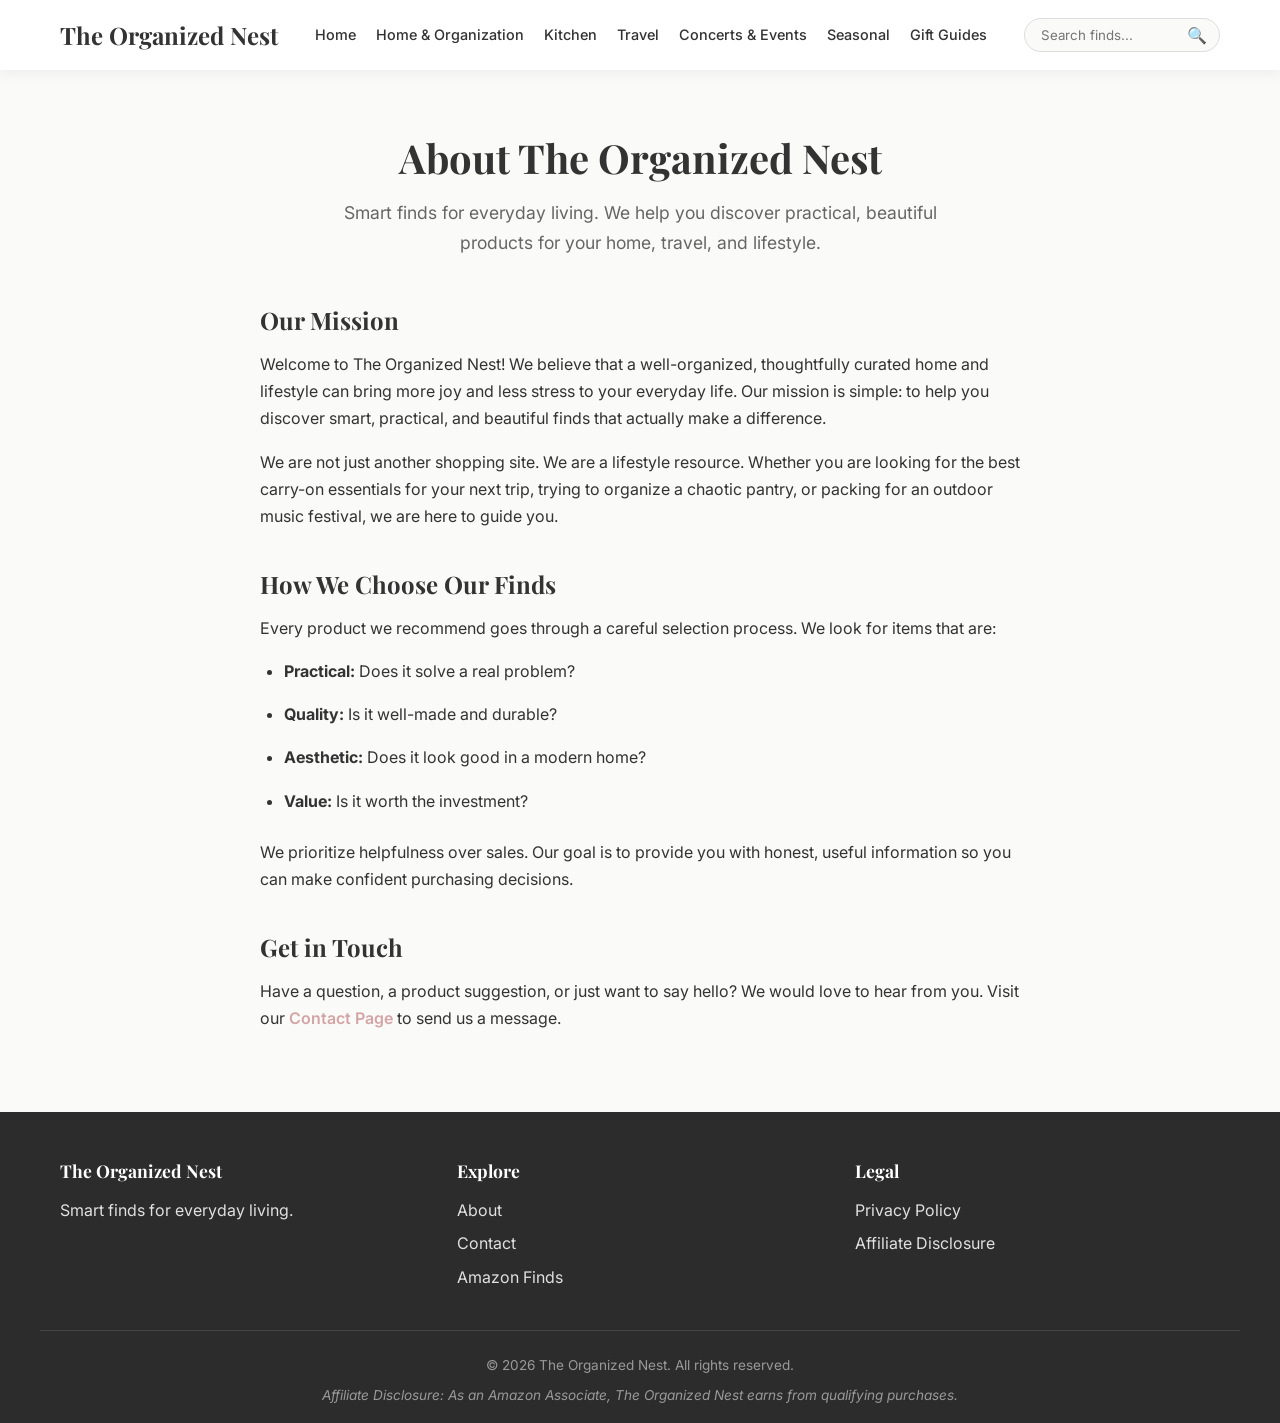
==== about.html @ d2c2087e "Sprint 3: Added About, Contact, Privacy, and Affiliate Disclosure pages" ====
<!DOCTYPE html>
<html lang="en">
<head>
    <meta charset="UTF-8">
    <meta name="viewport" content="width=device-width, initial-scale=1.0">
    <meta name="description" content="Learn more about The Organized Nest - your source for smart finds and practical lifestyle guides.">
    <title>About Us | The Organized Nest</title>
    <link rel="stylesheet" href="css/style.css">
    <link href="https://fonts.googleapis.com/css2?family=Inter:wght@400;500;600&family=Playfair+Display:wght@600;700&display=swap" rel="stylesheet">
</head>
<body>
    <header class="site-header">
        <div class="container header-container">
            <a href="index.html" class="logo">The Organized Nest</a>
            <button class="mobile-menu-toggle" aria-label="Toggle navigation"><span class="hamburger"></span></button>
            <nav class="main-nav">
                <ul class="nav-list">
                    <li><a href="index.html">Home</a></li>
                    <li><a href="#">Home & Organization</a></li>
                    <li><a href="#">Kitchen</a></li>
                    <li><a href="#">Travel</a></li>
                    <li><a href="#">Concerts & Events</a></li>
                    <li><a href="#">Seasonal</a></li>
                    <li><a href="#">Gift Guides</a></li>
                </ul>
            </nav>
            <div class="header-search"><input type="text" placeholder="Search finds..." aria-label="Search"><button type="button">🔍</button></div>
        </div>
    </header>

    <main class="simple-page-container">
        <h1>About The Organized Nest</h1>
        <p class="page-intro">Smart finds for everyday living. We help you discover practical, beautiful products for your home, travel, and lifestyle.</p>
        
        <h2>Our Mission</h2>
        <p>Welcome to The Organized Nest! We believe that a well-organized, thoughtfully curated home and lifestyle can bring more joy and less stress to your everyday life. Our mission is simple: to help you discover smart, practical, and beautiful finds that actually make a difference.</p>
        <p>We are not just another shopping site. We are a lifestyle resource. Whether you are looking for the best carry-on essentials for your next trip, trying to organize a chaotic pantry, or packing for an outdoor music festival, we are here to guide you.</p>

        <h2>How We Choose Our Finds</h2>
        <p>Every product we recommend goes through a careful selection process. We look for items that are:</p>
        <ul>
            <li><strong>Practical:</strong> Does it solve a real problem?</li>
            <li><strong>Quality:</strong> Is it well-made and durable?</li>
            <li><strong>Aesthetic:</strong> Does it look good in a modern home?</li>
            <li><strong>Value:</strong> Is it worth the investment?</li>
        </ul>
        <p>We prioritize helpfulness over sales. Our goal is to provide you with honest, useful information so you can make confident purchasing decisions.</p>

        <h2>Get in Touch</h2>
        <p>Have a question, a product suggestion, or just want to say hello? We would love to hear from you. Visit our <a href="contact.html" style="color: var(--color-accent); font-weight: 600;">Contact Page</a> to send us a message.</p>
    </main>

    <footer class="site-footer">
        <div class="container footer-content">
            <div class="footer-column"><h4>The Organized Nest</h4><p>Smart finds for everyday living.</p></div>
            <div class="footer-column"><h4>Explore</h4><ul><li><a href="about.html">About</a></li><li><a href="contact.html">Contact</a></li><li><a href="#">Amazon Finds</a></li></ul></div>
            <div class="footer-column"><h4>Legal</h4><ul><li><a href="privacy.html">Privacy Policy</a></li><li><a href="affiliate-disclosure.html">Affiliate Disclosure</a></li></ul></div>
        </div>
        <div class="container footer-bottom"><p>&copy; 2026 The Organized Nest. All rights reserved.</p><p class="affiliate-disclaimer">Affiliate Disclosure: As an Amazon Associate, The Organized Nest earns from qualifying purchases.</p></div>
    </footer>
    <script src="js/main.js"></script>
</body>
</html>
---- css/style.css ----
/* =========================================
   THE ORGANIZED NEST - SPRINT 3 CSS
   ========================================= */

/* 1. CSS VARIABLES & RESET */
:root {
    --color-bg: #FAFAF8;
    --color-card: #FFFFFF;
    --color-text: #333333;
    --color-text-light: #666666;
    --color-accent: #D4A5A5;
    --color-accent-hover: #C08E8E;
    --color-sage: #A8B5A0;
    --font-heading: 'Playfair Display', serif;
    --font-body: 'Inter', sans-serif;
    --border-radius: 8px;
    --shadow: 0 4px 12px rgba(0, 0, 0, 0.05);
    --container-width: 1200px;
    --article-width: 800px;
}

* { margin: 0; padding: 0; box-sizing: border-box; }

body {
    font-family: var(--font-body);
    background-color: var(--color-bg);
    color: var(--color-text);
    line-height: 1.6;
}

img { max-width: 100%; height: auto; display: block; border-radius: var(--border-radius); }
a { text-decoration: none; color: inherit; transition: color 0.3s ease; }
ul { list-style: none; }

.container { max-width: var(--container-width); margin: 0 auto; padding: 0 20px; }

/* 2. TYPOGRAPHY & BUTTONS */
h1, h2, h3, h4 { font-family: var(--font-heading); font-weight: 700; line-height: 1.2; margin-bottom: 1rem; }
h1 { font-size: 2.5rem; } h2 { font-size: 2rem; } h3 { font-size: 1.5rem; }

.btn {
    display: inline-block; padding: 12px 24px; border-radius: var(--border-radius);
    font-weight: 500; cursor: pointer; border: none; transition: all 0.3s ease;
    font-family: var(--font-body); font-size: 1rem; text-align: center;
}
.btn-primary { background-color: var(--color-accent); color: white; }
.btn-primary:hover { background-color: var(--color-accent-hover); transform: translateY(-2px); }
.btn-secondary { background-color: transparent; border: 2px solid var(--color-text); color: var(--color-text); }
.btn-secondary:hover { background-color: var(--color-text); color: white; }

.category-tag {
    display: inline-block; font-size: 0.75rem; text-transform: uppercase;
    letter-spacing: 1px; color: var(--color-sage); font-weight: 600; margin-bottom: 0.5rem;
}

/* 3. HEADER & NAVIGATION */
.site-header { background-color: var(--color-card); box-shadow: var(--shadow); position: sticky; top: 0; z-index: 100; padding: 1rem 0; }
.header-container { display: flex; align-items: center; justify-content: space-between; gap: 2rem; }
.logo { font-family: var(--font-heading); font-size: 1.5rem; font-weight: 700; color: var(--color-text); white-space: nowrap; }
.nav-list { display: flex; gap: 1.25rem; align-items: center; flex-wrap: nowrap; }
.nav-list li { margin: 0; }
.nav-list a { font-size: 0.9rem; font-weight: 500; padding: 0.5rem 0; white-space: nowrap; }
.nav-list a:hover, .nav-list a.active { color: var(--color-accent); }

.header-search { display: flex; align-items: center; border: 1px solid #ddd; border-radius: 20px; padding: 4px 12px; background: var(--color-bg); }
.header-search input { border: none; outline: none; padding: 4px; font-family: var(--font-body); width: 150px; background: transparent; }
.header-search button { background: none; border: none; cursor: pointer; font-size: 1rem; }

.mobile-menu-toggle { display: none; background: none; border: none; cursor: pointer; padding: 8px; }
.hamburger { display: block; width: 25px; height: 3px; background-color: var(--color-text); position: relative; }
.hamburger::before, .hamburger::after { content: ''; position: absolute; width: 25px; height: 3px; background-color: var(--color-text); left: 0; }
.hamburger::before { top: -8px; } .hamburger::after { top: 8px; }

/* 4. HERO SECTION */
.hero {
    background-color: var(--color-sage); color: white; text-align: center; padding: 5rem 20px;
    background-image: linear-gradient(rgba(0,0,0,0.2), rgba(0,0,0,0.2)), url('https://images.unsplash.com/photo-1493663284031-b7e3aefcae8e?auto=format&fit=crop&w=1200&q=80');
    background-size: cover; background-position: center;
}
.hero-content { max-width: 700px; margin: 0 auto; }
.hero h1 { color: white; text-shadow: 0 2px 4px rgba(0,0,0,0.3); }
.hero p { font-size: 1.1rem; margin-bottom: 2rem; text-shadow: 0 1px 2px rgba(0,0,0,0.3); }
.hero-buttons { display: flex; gap: 1rem; justify-content: center; flex-wrap: wrap; }

/* 5. SECTIONS GENERAL */
section { padding: 4rem 0; }
.section-header { text-align: center; margin-bottom: 3rem; padding-top: 1rem; }

/* 6. FEATURED GUIDE */
.featured-guide { padding-top: 2rem; }
.featured-card { display: grid; grid-template-columns: 1fr 1fr; gap: 2rem; background-color: var(--color-card); border-radius: var(--border-radius); overflow: hidden; box-shadow: var(--shadow); }
.featured-image img { width: 100%; height: 100%; object-fit: cover; border-radius: 0; min-height: 300px; }
.featured-text { padding: 2.5rem; display: flex; flex-direction: column; justify-content: center; }

/* 7. CATEGORIES */
.categories { padding-top: 2rem; }
.category-grid { display: grid; grid-template-columns: repeat(auto-fit, minmax(150px, 1fr)); gap: 1.5rem; }
.category-card { background-color: var(--color-card); padding: 2rem 1rem; text-align: center; border-radius: var(--border-radius); box-shadow: var(--shadow); font-weight: 600; transition: transform 0.3s ease, box-shadow 0.3s ease; }
.category-card:hover { transform: translateY(-5px); box-shadow: 0 8px 20px rgba(0,0,0,0.1); color: var(--color-accent); }

/* 8. LATEST ARTICLES */
.latest-articles { padding-top: 2rem; }
.article-grid { display: grid; grid-template-columns: repeat(auto-fit, minmax(300px, 1fr)); gap: 2rem; }
.article-card { background-color: var(--color-card); border-radius: var(--border-radius); overflow: hidden; box-shadow: var(--shadow); transition: transform 0.3s ease; }
.article-card:hover { transform: translateY(-5px); }
.article-card img { width: 100%; height: 200px; object-fit: cover; border-radius: 0; }
.article-card .article-content { padding: 1.5rem; }
.article-card .article-content h3 { font-size: 1.25rem; margin: 0.5rem 0; }
.article-card .article-content p { font-size: 0.95rem; color: var(--color-text-light); margin-bottom: 1rem; }
.read-more { font-size: 0.9rem; font-weight: 600; color: var(--color-accent); }

/* 9. NEWSLETTER */
.newsletter { background-color: var(--color-sage); color: white; text-align: center; }
.newsletter h2 { color: white; }
.newsletter-form { display: flex; gap: 1rem; justify-content: center; max-width: 500px; margin: 2rem auto 0; }
.newsletter-form input { flex: 1; padding: 12px 16px; border: none; border-radius: var(--border-radius); font-family: var(--font-body); }

/* 10. FOOTER */
.site-footer { background-color: #2C2C2C; color: #E0E0E0; padding: 3rem 0 1rem; }
.footer-content { display: grid; grid-template-columns: repeat(auto-fit, minmax(200px, 1fr)); gap: 2rem; margin-bottom: 2rem; }
.footer-column h4 { color: white; font-size: 1.1rem; margin-bottom: 1rem; }
.footer-column ul li { margin-bottom: 0.5rem; }
.footer-column a:hover { color: var(--color-accent); }
.footer-bottom { border-top: 1px solid #444; padding-top: 1.5rem; text-align: center; font-size: 0.85rem; color: #999; }
.affiliate-disclaimer { margin-top: 0.5rem; font-style: italic; }

/* =========================================
   11. ARTICLE PAGE SPECIFIC STYLES
   ========================================= */
.article-container { max-width: var(--article-width); margin: 0 auto; padding: 3rem 20px; }
.article-header { text-align: center; margin-bottom: 3rem; }
.breadcrumb { font-size: 0.85rem; color: var(--color-text-light); margin-bottom: 1rem; }
.breadcrumb a:hover { color: var(--color-accent); }
.article-date { font-size: 0.9rem; color: var(--color-text-light); margin-bottom: 2rem; }
.article-hero-img { width: 100%; height: 400px; object-fit: cover; border-radius: var(--border-radius); margin-top: 2rem; }

.article-content { font-size: 1.1rem; line-height: 1.8; color: var(--color-text); }
.article-content p { margin-bottom: 1.5rem; }
.article-content h2 { margin-top: 3rem; margin-bottom: 1rem; font-size: 1.8rem; }
.article-content h3 { margin-top: 2rem; margin-bottom: 0.5rem; font-size: 1.4rem; }
.intro-text { font-size: 1.2rem; font-weight: 500; color: var(--color-text-light); border-left: 4px solid var(--color-accent); padding-left: 1.5rem; margin-bottom: 2.5rem; }

.toc { background-color: var(--color-card); padding: 2rem; border-radius: var(--border-radius); box-shadow: var(--shadow); margin-bottom: 3rem; }
.toc h3 { font-size: 1.2rem; margin-bottom: 1rem; margin-top: 0; }
.toc ul { list-style: disc; padding-left: 1.5rem; }
.toc li { margin-bottom: 0.5rem; }
.toc a { color: var(--color-accent); font-weight: 500; }
.toc a:hover { text-decoration: underline; }

.product-card { display: grid; grid-template-columns: 1fr 2fr; gap: 2rem; background-color: var(--color-card); padding: 2rem; border-radius: var(--border-radius); box-shadow: var(--shadow); margin: 2.5rem 0; align-items: center; }
.product-image img { width: 100%; height: 250px; object-fit: cover; border-radius: var(--border-radius); }
.product-info h3 { font-size: 1.4rem; margin-bottom: 0.5rem; margin-top: 0; }
.product-info p { font-size: 1rem; color: var(--color-text-light); margin-bottom: 1.5rem; }

.affiliate-disclosure-box { background-color: #f0f0f0; border-left: 4px solid var(--color-sage); padding: 1.5rem; margin-top: 4rem; font-size: 0.9rem; color: var(--color-text-light); border-radius: 0 var(--border-radius) var(--border-radius) 0; }
.related-articles { max-width: var(--container-width); margin: 0 auto; padding: 4rem 20px; border-top: 1px solid #eee; }
.related-articles h2 { text-align: center; margin-bottom: 2.5rem; }

#back-to-top { display: none; position: fixed; bottom: 30px; right: 30px; z-index: 99; border: none; outline: none; background-color: var(--color-accent); color: white; cursor: pointer; padding: 15px; border-radius: 50%; font-size: 18px; box-shadow: 0 4px 12px rgba(0,0,0,0.15); transition: background-color 0.3s, transform 0.3s; }
#back-to-top:hover { background-color: var(--color-accent-hover); transform: translateY(-3px); }

/* =========================================
   12. SIMPLE PAGES (About, Privacy, Contact)
   ========================================= */
.simple-page-container {
    max-width: var(--article-width);
    margin: 0 auto;
    padding: 4rem 20px;
}

.simple-page-container h1 {
    text-align: center;
    margin-bottom: 1rem;
}

.simple-page-container .page-intro {
    text-align: center;
    font-size: 1.1rem;
    color: var(--color-text-light);
    margin-bottom: 3rem;
    max-width: 600px;
    margin-left: auto;
    margin-right: auto;
}

.simple-page-container h2 {
    margin-top: 2.5rem;
    margin-bottom: 1rem;
    font-size: 1.5rem;
}

.simple-page-container p, .simple-page-container li {
    margin-bottom: 1rem;
    line-height: 1.7;
}

.simple-page-container ul {
    list-style: disc;
    padding-left: 1.5rem;
    margin-bottom: 1.5rem;
}

/* Contact Form Styles */
.contact-form {
    background-color: var(--color-card);
    padding: 2rem;
    border-radius: var(--border-radius);
    box-shadow: var(--shadow);
    max-width: 600px;
    margin: 0 auto;
}

.form-group {
    margin-bottom: 1.5rem;
}

.form-group label {
    display: block;
    margin-bottom: 0.5rem;
    font-weight: 500;
}

.form-group input, .form-group textarea {
    width: 100%;
    padding: 12px;
    border: 1px solid #ddd;
    border-radius: var(--border-radius);
    font-family: var(--font-body);
    font-size: 1rem;
}

.form-group textarea {
    resize: vertical;
    min-height: 150px;
}

/* =========================================
   13. RESPONSIVE DESIGN
   ========================================= */
@media (max-width: 900px) {
    .header-search { display: none; }
    .product-card { grid-template-columns: 1fr; }
    .product-image img { height: 200px; }
}

@media (max-width: 768px) {
    .mobile-menu-toggle { display: block; }
    .main-nav { display: none; position: absolute; top: 100%; left: 0; width: 100%; background-color: var(--color-card); box-shadow: var(--shadow); padding: 1rem 0; border-top: 1px solid #f0f0f0; }
    .main-nav.active { display: block; }
    .nav-list { flex-direction: column; gap: 0; width: 100%; }
    .nav-list li { width: 100%; border-bottom: 1px solid #f5f5f5; }
    .nav-list li:last-child { border-bottom: none; }
    .nav-list a { display: block; width: 100%; padding: 1rem; text-align: center; font-size: 1rem; }
    h1 { font-size: 2rem; } h2 { font-size: 1.75rem; }
    .section-header { margin-bottom: 2rem; padding-top: 0.5rem; }
    .featured-card { grid-template-columns: 1fr; }
    .featured-image img { height: 250px; }
    .newsletter-form { flex-direction: column; }
    .newsletter-form input, .newsletter-form button { width: 100%; }
    .article-hero-img { height: 250px; }
    .article-content { font-size: 1rem; }
}
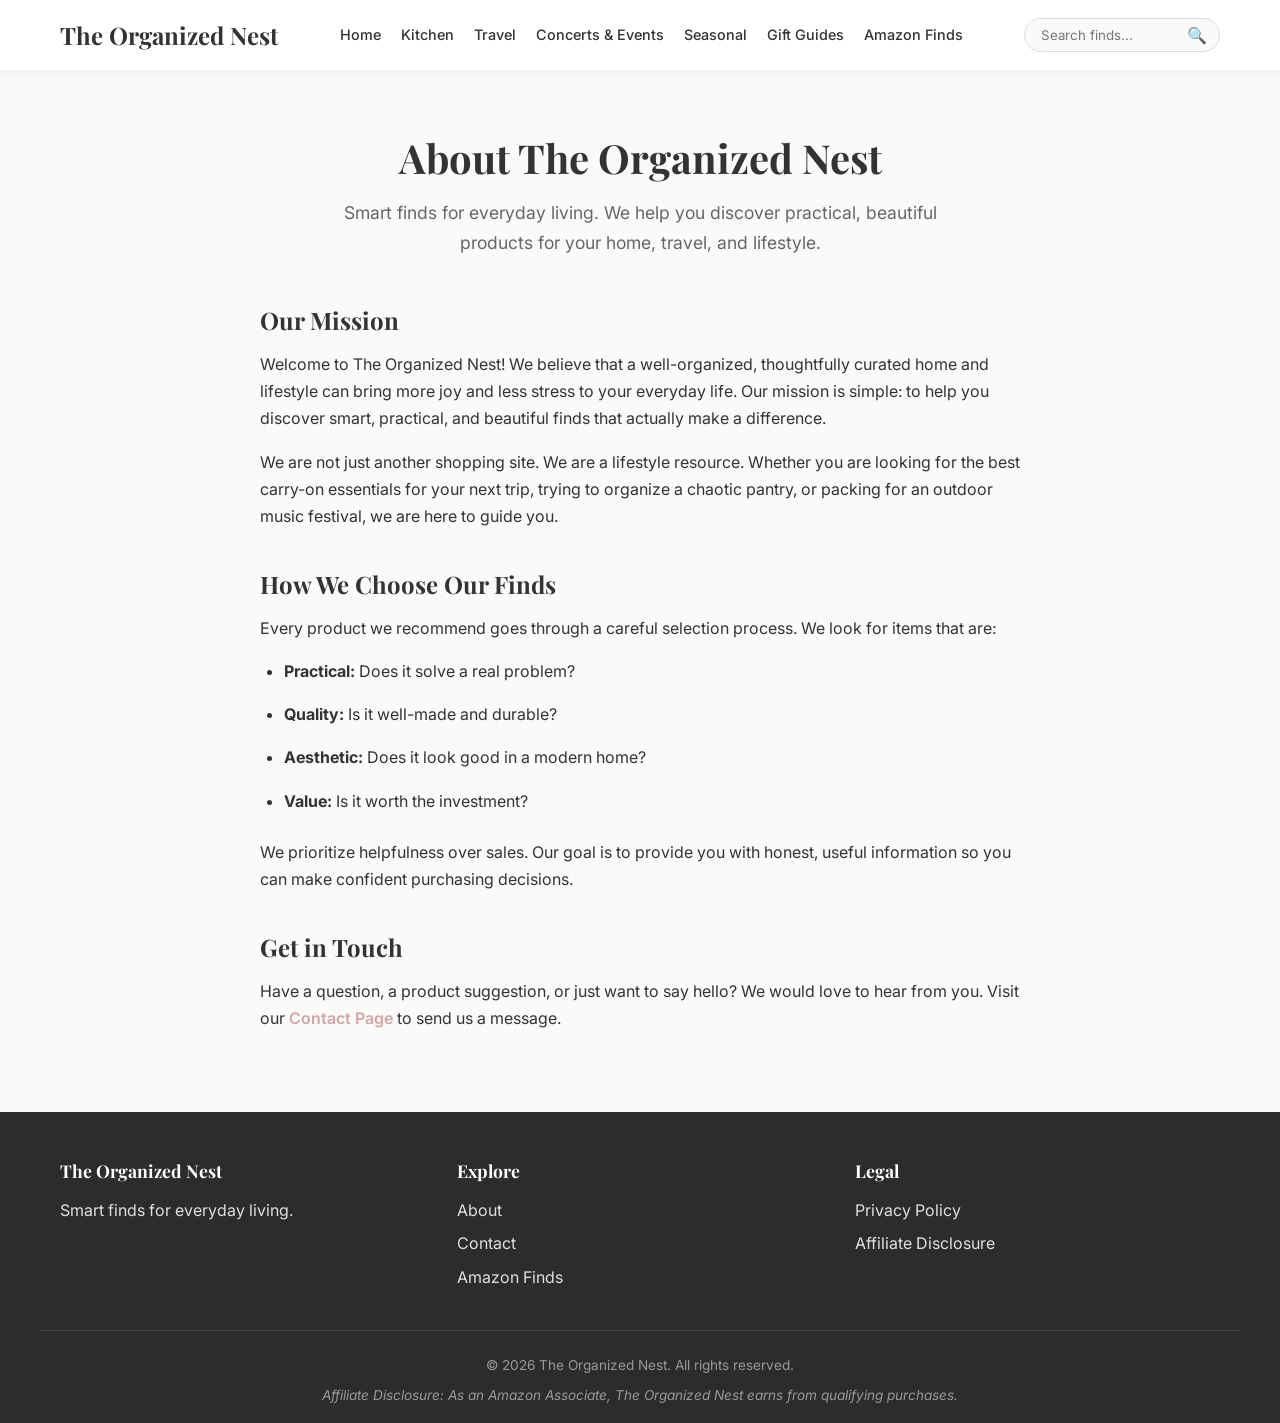
==== commit fe694242: "Sprint 15.1: Global Header Sync (Zero Flicker Architecture)" ====
--- a/about.html
+++ b/about.html
@@ -9,22 +9,26 @@
     <link href="https://fonts.googleapis.com/css2?family=Inter:wght@400;500;600&family=Playfair+Display:wght@600;700&display=swap" rel="stylesheet">
 </head>
 <body>
-    <header class="site-header">
+        <header class="site-header">
         <div class="container header-container">
             <a href="index.html" class="logo">The Organized Nest</a>
             <button class="mobile-menu-toggle" aria-label="Toggle navigation"><span class="hamburger"></span></button>
             <nav class="main-nav">
                 <ul class="nav-list">
                     <li><a href="index.html">Home</a></li>
-                    <li><a href="#">Home & Organization</a></li>
-                    <li><a href="#">Kitchen</a></li>
-                    <li><a href="#">Travel</a></li>
-                    <li><a href="#">Concerts & Events</a></li>
-                    <li><a href="#">Seasonal</a></li>
-                    <li><a href="#">Gift Guides</a></li>
+                    <li><a href="kitchen.html">Kitchen</a></li>
+                    <li><a href="travel.html">Travel</a></li>
+                    <li><a href="articles/concert-essentials.html">Concerts &amp; Events</a></li>
+                    <li><a href="articles/seasonal-fall.html">Seasonal</a></li>
+                    <li><a href="articles/gift-guide-holiday.html">Gift Guides</a></li>
+                    <li><a href="amazon-finds.html">Amazon Finds</a></li>
                 </ul>
             </nav>
-            <div class="header-search"><input type="text" placeholder="Search finds..." aria-label="Search"><button type="button">🔍</button></div>
+            <div class="header-search">
+                <input type="text" placeholder="Search finds..." aria-label="Search">
+                <div id="search-results" class="search-results-container"></div>
+                <button type="button" aria-label="Submit search">&#128269;</button>
+            </div>
         </div>
     </header>
 
--- a/css/style.css
+++ b/css/style.css
@@ -1,5 +1,5 @@
 /* =========================================
-   THE ORGANIZED NEST - SPRINT 3 CSS
+   THE ORGANIZED NEST - SPRINT 12 CSS
    ========================================= */
 
 /* 1. CSS VARIABLES & RESET */
@@ -21,37 +21,26 @@
 
 * { margin: 0; padding: 0; box-sizing: border-box; }
 
-body {
-    font-family: var(--font-body);
-    background-color: var(--color-bg);
-    color: var(--color-text);
-    line-height: 1.6;
-}
-
+body { font-family: var(--font-body); background-color: var(--color-bg); color: var(--color-text); line-height: 1.6; }
 img { max-width: 100%; height: auto; display: block; border-radius: var(--border-radius); }
 a { text-decoration: none; color: inherit; transition: color 0.3s ease; }
 ul { list-style: none; }
-
 .container { max-width: var(--container-width); margin: 0 auto; padding: 0 20px; }
+
+/* ANCHOR OFFSET FIX (Sprint 10.2): Para hindi matakipan ng sticky header ang mga section titles kapag nag-click sa Table of Contents o iba pang anchors. */
+[id] { scroll-margin-top: 100px; }
 
 /* 2. TYPOGRAPHY & BUTTONS */
 h1, h2, h3, h4 { font-family: var(--font-heading); font-weight: 700; line-height: 1.2; margin-bottom: 1rem; }
 h1 { font-size: 2.5rem; } h2 { font-size: 2rem; } h3 { font-size: 1.5rem; }
 
-.btn {
-    display: inline-block; padding: 12px 24px; border-radius: var(--border-radius);
-    font-weight: 500; cursor: pointer; border: none; transition: all 0.3s ease;
-    font-family: var(--font-body); font-size: 1rem; text-align: center;
-}
+.btn { display: inline-block; padding: 12px 24px; border-radius: var(--border-radius); font-weight: 500; cursor: pointer; border: none; transition: all 0.3s ease; font-family: var(--font-body); font-size: 1rem; text-align: center; }
 .btn-primary { background-color: var(--color-accent); color: white; }
 .btn-primary:hover { background-color: var(--color-accent-hover); transform: translateY(-2px); }
 .btn-secondary { background-color: transparent; border: 2px solid var(--color-text); color: var(--color-text); }
 .btn-secondary:hover { background-color: var(--color-text); color: white; }
 
-.category-tag {
-    display: inline-block; font-size: 0.75rem; text-transform: uppercase;
-    letter-spacing: 1px; color: var(--color-sage); font-weight: 600; margin-bottom: 0.5rem;
-}
+.category-tag { display: inline-block; font-size: 0.75rem; text-transform: uppercase; letter-spacing: 1px; color: var(--color-sage); font-weight: 600; margin-bottom: 0.5rem; }
 
 /* 3. HEADER & NAVIGATION */
 .site-header { background-color: var(--color-card); box-shadow: var(--shadow); position: sticky; top: 0; z-index: 100; padding: 1rem 0; }
@@ -62,9 +51,17 @@
 .nav-list a { font-size: 0.9rem; font-weight: 500; padding: 0.5rem 0; white-space: nowrap; }
 .nav-list a:hover, .nav-list a.active { color: var(--color-accent); }
 
-.header-search { display: flex; align-items: center; border: 1px solid #ddd; border-radius: 20px; padding: 4px 12px; background: var(--color-bg); }
+.header-search { display: flex; align-items: center; border: 1px solid #ddd; border-radius: 20px; padding: 4px 12px; background: var(--color-bg); position: relative; }
 .header-search input { border: none; outline: none; padding: 4px; font-family: var(--font-body); width: 150px; background: transparent; }
 .header-search button { background: none; border: none; cursor: pointer; font-size: 1rem; }
+
+.search-results-container { display: none; position: absolute; top: 100%; right: 0; margin-top: 10px; width: 300px; background-color: var(--color-card); border-radius: var(--border-radius); box-shadow: 0 8px 24px rgba(0,0,0,0.15); z-index: 101; max-height: 400px; overflow-y: auto; border: 1px solid #eee; }
+.search-result-item { display: block; padding: 12px 16px; border-bottom: 1px solid #f5f5f5; transition: background 0.2s ease; }
+.search-result-item:last-child { border-bottom: none; }
+.search-result-item:hover { background-color: #f9f9f9; }
+.search-result-category { display: block; font-size: 0.7rem; text-transform: uppercase; color: var(--color-sage); font-weight: 600; margin-bottom: 4px; }
+.search-result-title { display: block; font-size: 0.9rem; color: var(--color-text); font-weight: 500; line-height: 1.3; }
+.search-result-item.no-results { color: var(--color-text-light); font-style: italic; cursor: default; }
 
 .mobile-menu-toggle { display: none; background: none; border: none; cursor: pointer; padding: 8px; }
 .hamburger { display: block; width: 25px; height: 3px; background-color: var(--color-text); position: relative; }
@@ -72,11 +69,7 @@
 .hamburger::before { top: -8px; } .hamburger::after { top: 8px; }
 
 /* 4. HERO SECTION */
-.hero {
-    background-color: var(--color-sage); color: white; text-align: center; padding: 5rem 20px;
-    background-image: linear-gradient(rgba(0,0,0,0.2), rgba(0,0,0,0.2)), url('https://images.unsplash.com/photo-1493663284031-b7e3aefcae8e?auto=format&fit=crop&w=1200&q=80');
-    background-size: cover; background-position: center;
-}
+.hero { background-color: var(--color-sage); color: white; text-align: center; padding: 5rem 20px; background-image: linear-gradient(rgba(0,0,0,0.2), rgba(0,0,0,0.2)), url('https://images.unsplash.com/photo-1493663284031-b7e3aefcae8e?auto=format&fit=crop&w=1200&q=80'); background-size: cover; background-position: center; }
 .hero-content { max-width: 700px; margin: 0 auto; }
 .hero h1 { color: white; text-shadow: 0 2px 4px rgba(0,0,0,0.3); }
 .hero p { font-size: 1.1rem; margin-bottom: 2rem; text-shadow: 0 1px 2px rgba(0,0,0,0.3); }
@@ -124,9 +117,7 @@
 .footer-bottom { border-top: 1px solid #444; padding-top: 1.5rem; text-align: center; font-size: 0.85rem; color: #999; }
 .affiliate-disclaimer { margin-top: 0.5rem; font-style: italic; }
 
-/* =========================================
-   11. ARTICLE PAGE SPECIFIC STYLES
-   ========================================= */
+/* 11. ARTICLE PAGE SPECIFIC STYLES */
 .article-container { max-width: var(--article-width); margin: 0 auto; padding: 3rem 20px; }
 .article-header { text-align: center; margin-bottom: 3rem; }
 .breadcrumb { font-size: 0.85rem; color: var(--color-text-light); margin-bottom: 1rem; }
@@ -142,13 +133,20 @@
 
 .toc { background-color: var(--color-card); padding: 2rem; border-radius: var(--border-radius); box-shadow: var(--shadow); margin-bottom: 3rem; }
 .toc h3 { font-size: 1.2rem; margin-bottom: 1rem; margin-top: 0; }
-.toc ul { list-style: disc; padding-left: 1.5rem; }
+
+/* TOC FIX (Sprint 10.2): Walang bullets dahil naka-numbers na ang items */
+.toc ul { list-style: none; padding-left: 0; }
+
 .toc li { margin-bottom: 0.5rem; }
 .toc a { color: var(--color-accent); font-weight: 500; }
 .toc a:hover { text-decoration: underline; }
 
 .product-card { display: grid; grid-template-columns: 1fr 2fr; gap: 2rem; background-color: var(--color-card); padding: 2rem; border-radius: var(--border-radius); box-shadow: var(--shadow); margin: 2.5rem 0; align-items: center; }
-.product-image img { width: 100%; height: 250px; object-fit: cover; border-radius: var(--border-radius); }
+
+/* PRODUCT IMAGE DISPLAY: contain + white bg = crisp, buong product, walang crop */
+.product-image { background-color: #ffffff; border-radius: var(--border-radius); }
+.product-image img { width: 100%; height: 280px; object-fit: contain; border-radius: var(--border-radius); }
+
 .product-info h3 { font-size: 1.4rem; margin-bottom: 0.5rem; margin-top: 0; }
 .product-info p { font-size: 1rem; color: var(--color-text-light); margin-bottom: 1.5rem; }
 
@@ -159,88 +157,33 @@
 #back-to-top { display: none; position: fixed; bottom: 30px; right: 30px; z-index: 99; border: none; outline: none; background-color: var(--color-accent); color: white; cursor: pointer; padding: 15px; border-radius: 50%; font-size: 18px; box-shadow: 0 4px 12px rgba(0,0,0,0.15); transition: background-color 0.3s, transform 0.3s; }
 #back-to-top:hover { background-color: var(--color-accent-hover); transform: translateY(-3px); }
 
-/* =========================================
-   12. SIMPLE PAGES (About, Privacy, Contact)
-   ========================================= */
-.simple-page-container {
-    max-width: var(--article-width);
-    margin: 0 auto;
-    padding: 4rem 20px;
-}
-
-.simple-page-container h1 {
-    text-align: center;
-    margin-bottom: 1rem;
-}
-
-.simple-page-container .page-intro {
-    text-align: center;
-    font-size: 1.1rem;
-    color: var(--color-text-light);
-    margin-bottom: 3rem;
-    max-width: 600px;
-    margin-left: auto;
-    margin-right: auto;
-}
-
-.simple-page-container h2 {
-    margin-top: 2.5rem;
-    margin-bottom: 1rem;
-    font-size: 1.5rem;
-}
-
-.simple-page-container p, .simple-page-container li {
-    margin-bottom: 1rem;
-    line-height: 1.7;
-}
-
-.simple-page-container ul {
-    list-style: disc;
-    padding-left: 1.5rem;
-    margin-bottom: 1.5rem;
-}
-
-/* Contact Form Styles */
-.contact-form {
-    background-color: var(--color-card);
-    padding: 2rem;
-    border-radius: var(--border-radius);
-    box-shadow: var(--shadow);
-    max-width: 600px;
-    margin: 0 auto;
-}
-
-.form-group {
-    margin-bottom: 1.5rem;
-}
-
-.form-group label {
-    display: block;
-    margin-bottom: 0.5rem;
-    font-weight: 500;
-}
-
-.form-group input, .form-group textarea {
-    width: 100%;
-    padding: 12px;
-    border: 1px solid #ddd;
-    border-radius: var(--border-radius);
-    font-family: var(--font-body);
-    font-size: 1rem;
-}
-
-.form-group textarea {
-    resize: vertical;
-    min-height: 150px;
-}
-
-/* =========================================
-   13. RESPONSIVE DESIGN
-   ========================================= */
+/* 12. SIMPLE PAGES (About, Privacy, Contact) */
+.simple-page-container { max-width: var(--article-width); margin: 0 auto; padding: 4rem 20px; }
+.simple-page-container h1 { text-align: center; margin-bottom: 1rem; }
+.simple-page-container .page-intro { text-align: center; font-size: 1.1rem; color: var(--color-text-light); margin-bottom: 3rem; max-width: 600px; margin-left: auto; margin-right: auto; }
+.simple-page-container h2 { margin-top: 2.5rem; margin-bottom: 1rem; font-size: 1.5rem; }
+.simple-page-container p, .simple-page-container li { margin-bottom: 1rem; line-height: 1.7; }
+.simple-page-container ul { list-style: disc; padding-left: 1.5rem; margin-bottom: 1.5rem; }
+
+.contact-form { background-color: var(--color-card); padding: 2rem; border-radius: var(--border-radius); box-shadow: var(--shadow); max-width: 600px; margin: 0 auto; }
+.form-group { margin-bottom: 1.5rem; }
+.form-group label { display: block; margin-bottom: 0.5rem; font-weight: 500; }
+.form-group input, .form-group textarea { width: 100%; padding: 12px; border: 1px solid #ddd; border-radius: var(--border-radius); font-family: var(--font-body); font-size: 1rem; }
+.form-group textarea { resize: vertical; min-height: 150px; }
+
+/* 13. CATEGORY PAGE STYLES */
+.category-hero { background-color: var(--color-sage); color: white; text-align: center; padding: 4rem 20px; background-size: cover; background-position: center; position: relative; }
+.category-hero::before { content: ''; position: absolute; top: 0; left: 0; right: 0; bottom: 0; background: rgba(0,0,0,0.3); }
+.category-hero-content { position: relative; z-index: 1; max-width: 700px; margin: 0 auto; }
+.category-hero h1 { color: white; text-shadow: 0 2px 4px rgba(0,0,0,0.3); margin-bottom: 1rem; }
+.category-hero p { font-size: 1.1rem; text-shadow: 0 1px 2px rgba(0,0,0,0.3); }
+.category-articles-section { padding: 4rem 0; }
+
+/* 14. RESPONSIVE DESIGN */
 @media (max-width: 900px) {
     .header-search { display: none; }
     .product-card { grid-template-columns: 1fr; }
-    .product-image img { height: 200px; }
+    .product-image img { height: 240px; }
 }
 
 @media (max-width: 768px) {
@@ -259,4 +202,100 @@
     .newsletter-form input, .newsletter-form button { width: 100%; }
     .article-hero-img { height: 250px; }
     .article-content { font-size: 1rem; }
+    .pin-it-btn { top: 2.6rem; left: 8px; padding: 6px 12px; font-size: 0.8rem; }
+}
+
+/* 15. PINTEREST "PIN IT" BUTTON */
+.article-hero-wrap { position: relative; width: 100%; }
+
+.pin-it-btn {
+    position: absolute;
+    top: 3rem;
+    left: 12px;
+    background-color: #E60023;
+    color: white;
+    border: none;
+    border-radius: 20px;
+    padding: 8px 16px;
+    font-family: var(--font-body);
+    font-size: 0.85rem;
+    font-weight: 600;
+    cursor: pointer;
+    box-shadow: 0 2px 8px rgba(0,0,0,0.25);
+    transition: background 0.3s ease, transform 0.2s ease;
+    z-index: 5;
+}
+
+.pin-it-btn:hover {
+    background-color: #C4001D;
+    transform: translateY(-2px);
+}
+
+/* =========================================
+   SPRINT 12: AMAZON FINDS HUB STYLES
+   ========================================= */
+
+.finds-filter-bar {
+    display: flex;
+    gap: 1rem;
+    justify-content: center;
+    margin-bottom: 3rem;
+    flex-wrap: wrap;
+}
+
+.filter-btn {
+    background: transparent;
+    border: 2px solid var(--color-sage);
+    color: var(--color-text);
+    padding: 8px 20px;
+    border-radius: 20px;
+    font-family: var(--font-body);
+    font-weight: 500;
+    cursor: pointer;
+    transition: all 0.3s ease;
+}
+
+.filter-btn:hover {
+    background-color: var(--color-sage);
+    color: white;
+}
+
+.filter-btn.active {
+    background-color: var(--color-accent);
+    border-color: var(--color-accent);
+    color: white;
+}
+
+.finds-grid {
+    display: grid;
+    grid-template-columns: repeat(auto-fill, minmax(300px, 1fr));
+    gap: 2rem;
+}
+
+/* Override standard product card layout for the grid view */
+.finds-card {
+    display: flex;
+    flex-direction: column;
+    height: 100%;
+}
+
+.finds-card .product-image img {
+    height: 200px; /* Fixed height for uniformity in grid */
+    object-fit: contain;
+    background: #fff;
+}
+
+.finds-card .product-info {
+    display: flex;
+    flex-direction: column;
+    flex-grow: 1;
+}
+
+.finds-card .product-info p {
+    flex-grow: 1;
+}
+
+.finds-card .btn {
+    width: 100%;
+    margin-top: auto;
 }
